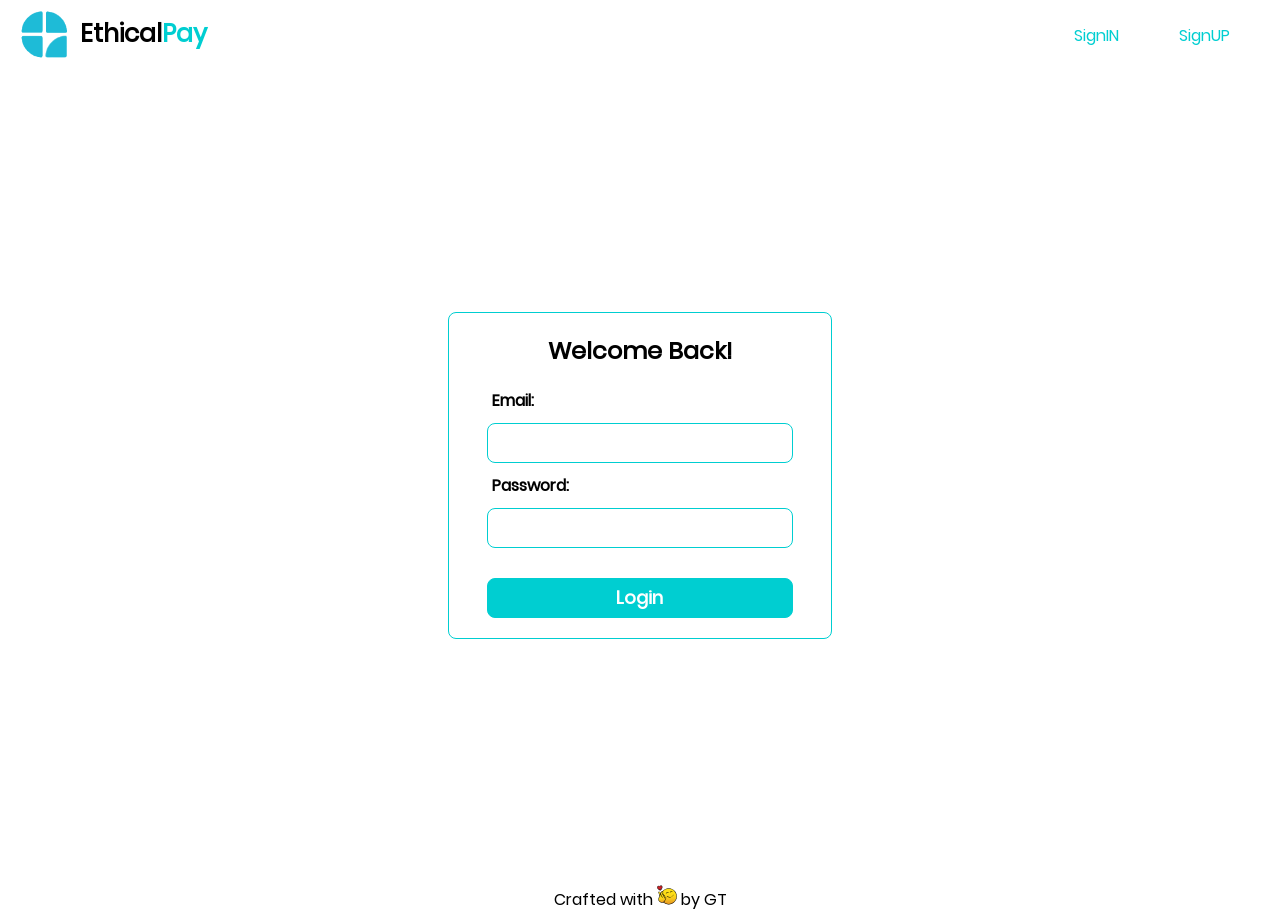
==== templates/index.html @ 8d3952cf "Updated with Min Efforts!" ====
<!DOCTYPE html>
<html lang="en">
<head>
    <meta charset="UTF-8">
    <meta name="viewport" content="width=device-width, initial-scale=1.0">
    <meta http-equiv="X-UA-Compatible" content="ie=edge">
    <title>EthicalPay</title>
    <link rel="stylesheet" href="/static/css/styles.css"> 
    <link rel="icon" href="/static/img/logo.png">
</head>
<body>
    <header>
        <nav>
            <div class="navbar">
                <div class="logo">
                    <img src="/static/img/logo.png" alt="logo">
                    <p>Ethical<span>Pay</span></p>
                </div>
                <div class="nav-links">
                    <div class="links">
                    <ul>
                        <li onclick="showI()">SignIN</li>
                        <li onclick="showII()">SignUP</li>
                        </ul>
                </div>
                </div>
                <span class="toggle-bar">☰</span>
                </div>
            </nav>
    </header>
    <main>
        <div class="accessContainer">
        <div class="signINContainer">
            <h2>Welcome Back!</h2>
            <form action="/userLogin" method="POST" name="loginForm" onsubmit="return validateI()">
                <label for="tb1">Email: </label><br>
                <input type="email" name="tb1" required><br>
                <label for="tb2">Password: </label><br>
                <input type="password" name="tb2" required><br>
                <input type="submit" name="submit" value="Login">
                </form>
            </div>
            <div class="signUPContainer">
                <h2>EthicalPay Registration Awaits!</h2>
            <form action="/userRegistration" method="POST" name="registrationForm" onsubmit="return validateII()">
                <label for="tb1">Name: </label><br>
                <input type="text" name="tb1" required><br>
                <label for="tb2">Email: </label><br>
                <input type="email" name="tb2" required><br>
                <label for="tb3">Create Password: </label><br>
                <input type="password" name="tb3" required><br>
                <input type="submit" name="submit" value="Register">
                </form>
                </div>
                </div>
        </main>
        <footer>
            <p>Crafted with <img src="/static/img/love emoji.svg"> by GT</p>
            </footer>
        <script>
            document.addEventListener("DOMContentLoaded", () => {
    const fadeElements = document.querySelectorAll("body *");

    const fadeInOnScroll = () => {
        fadeElements.forEach(element => {
            const rect = element.getBoundingClientRect();
            if (rect.top < window.innerHeight * 2.0) {
                element.style.opacity = 1;
                element.style.transform = "translateY(0)";
            }
        });
    };

    window.addEventListener("scroll", fadeInOnScroll);
    fadeInOnScroll(); 
});

            function validateI() {
            let email = document.loginForm.tb1.value.trim();
            let password = document.loginForm.tb2.value.trim();
            let passwordRegex = /^(?=.*[a-z])(?=.*[A-Z])(?=.*\d)(?=.*[@$!%*?&])[A-Za-z\d@$!%*?&]{8,12}$/;
            let emailRegex = /^[^\s@]+@[^\s@]+\.[^\s@]+$/;

            if (!emailRegex.test(email)) {
                alert("Enter a valid email address!");
                return false;
            }
            if (!passwordRegex.test(password)) {
                alert("Password must be 8-12 characters long, with at least 1 uppercase, 1 lowercase, 1 number, and 1 special character!");
                return false;
            }
            return true;
        }
        function validateII() {
            let name = document.registrationForm.tb1.value.trim();
            let email = document.registrationForm.tb2.value.trim();
            let password = document.registrationForm.tb3.value.trim();

            let nameRegex = /^[A-Za-z\s]{3,}$/; 
            let emailRegex = /^[^\s@]+@[^\s@]+\.[^\s@]+$/;
            let passwordRegex = /^(?=.*[a-z])(?=.*[A-Z])(?=.*\d)(?=.*[@$!%*?&])[A-Za-z\d@$!%*?&]{8,12}$/;

            if (!nameRegex.test(name)) {
                alert("Name must be at least 3 characters long and contain only letters and spaces!");
                return false;
            }
            if (!emailRegex.test(email)) {
                alert("Enter a valid email address!");
                return false;
            }
            if (!passwordRegex.test(password)) {
                alert("Password must be 8-12 characters long, with at least 1 uppercase, 1 lowercase, 1 number, and 1 special character!");
                return false;
            }
            return true;
        }
        function showI() {
            document.querySelector('.signINContainer').style.display = 'block';
            document.querySelector('.signUPContainer').style.display = 'none';
        }
        function showII() {
            document.querySelector('.signINContainer').style.display = 'none';
            document.querySelector('.signUPContainer').style.display = 'block';
        }
        let togglemenu = document.querySelector(".toggle-bar");
let navmenu = document.querySelector(".navbar .nav-links .links ul");

togglemenu.addEventListener("click", () => {
    navmenu.classList.toggle("showMenus");

    // Log all elements inside .showMenus
    console.log("Menu content:", navmenu.innerHTML);

    // Log all hyperlinks inside .showMenus
    let links = navmenu.querySelectorAll("a");
    console.log("Hyperlinks found:", links);

    links.forEach(link => console.log("Link:", link.href, "Text:", link.textContent));
});
document.addEventListener("click", (event) => {
    if (event.target.matches("li")) {
        console.log("Clicked:", event.target.textContent);
        if (event.target.textContent === "SignIN") showI();
        if (event.target.textContent === "SignUP") showII();
    }
});



    </script>
</body>
</html>
---- static/css/styles.css ----
@font-face {
    font-family: 'Myfam';
    src: url('/static/fonts/Poppins-Regular.woff');
}

@keyframes fadeUp {
    from {
        opacity: 0;
        transform: translateY(50px);
    }
    to {
        opacity: 1;
        transform: translateY(0);
    }
}


* {
    margin: 0;
    padding: 0;
    box-sizing: border-box;
    font-family: 'Myfam', Arial, sans-serif; 
}
body * {
    opacity: 0;
    transform: translateY(50px);
    transition: opacity 0.8s ease-out, transform 0.8s ease-out;
}
.navbar {
    display: flex;
    justify-content: space-between; 
    align-items: center; 
    padding: 10px 20px; 
    background-color: #fff;
    height: auto; 
    position: relative;
}

.navbar .logo {
    font-size: 30px; 
    display: flex;
}

.navbar .logo img{
    width: 50px;
    height: 50px;
}
.navbar .logo p{
    padding: 5px 10px;
    font-size: 25px;
    font-weight: bold;
}
.navbar .logo p span{
    color: #00CED1;
}
.navbar .nav-links .links ul {
    list-style-type: none;
    display: flex;
}

.navbar .nav-links .links ul li {
    text-align: center;
    padding: 0 20px;
    background-color: transparent;
    border-radius: 8px; 
    margin: 0px 10px;
    color: #00CED1; 
    transition: 1s ease-in-out;
    cursor: pointer;
}
.navbar .nav-links .links ul li:hover{
    background-color: #00CED1;
    color: #fff;
}

.navbar .nav-links a {
    text-decoration: none; 
    color: #333; 
}
.navbar .nav-links a:hover {
    color: #fff;
}


main .payment-container{
    width: 80%;
    margin: 30px 10%;
    display: flex;
    flex-wrap: wrap;
    gap: 10px;
}

.payment-container .merchantDiv{
    width: 35%;
    border: 1px solid #00CED1;
    border-radius: 8px;
    height: 80vh;
}
.merchantDiv .payingTo-container{
    padding: 5px 10px;
    background-color: #00CED1;
    border-top-left-radius: 8px;
    border-top-right-radius: 8px;
    color: #fff;
}

.payingTo-container select{
    background-color: #fff;
    color: #00CED1;
    height: 35px;
    border-radius: 8px;
    border: 1px solid transparent;
    outline: none;
    width: 98%;
    margin: 10px 1%;
}
.merchantDiv ul,p{
    list-style-type: none;
    padding: 5px 10px;
}
.merchantDiv li{
    padding: 7px 5px;
    cursor: pointer;
}
.merchantDiv ul li:hover{
    background-color: #00CED1;
    border-radius: 8px;
    color: #fff;
}
.paymentMode{
    border: 1px solid #00CED1;
    border-radius: 8px;
    width: 60%;
    height: 80vh;
}

.paymentMode .UPIDiv{
    display: none;
    width: 80%;
    margin:5% 10%;
}
.UPIDiv label{
    width: 60%;
    margin: 10px 20%;
    color: #000;
    font-weight: bold;
    font-size: 16px;

}
.UPIDiv form input[type="text"]{
    width: 60%;
    margin: 10px 20%;
    border: 1px solid #00CED1;
    color: #00CED1;
    height: 40px;
    border-radius: 8px;
}
.UPIDiv form #error-message{
    width: 60%;
    margin: 2px 20%;
}
.UPIDiv form input[type="submit"], input[type="reset"]{
    width: 60%;
    margin: 10px 20%;
    height: 40px;
    color: #fff;
    font-weight: bold;
    font-size: 16px;
    border: 1px solid #00CED1;
    border-radius: 8px;
    background-color: #00CED1;
    transition: 0.7s ease-in-out;
    cursor: pointer;
}
.UPIDiv form input[type="submit"]:hover{
    background-color: #289a9c;
}
.UPIDiv form input[type="reset"]:hover{
    background-color: #289a9c;
}
.UPIDiv h2{
    width: 60%;
    margin: 10px 20%;
}
.QRDiv{
    display: none;
    width: 60%;
    margin: 5% 20%;
}
.QRDiv img{
    width: 60%;
    margin: 5px 20%;
    height: auto;
}
.QRDiv p{
    text-align: center;
}
.debitcreditDiv{
    display: none;
    width: 80%;
    margin:5% 10%;
}
.debitcreditDiv h2{
    width: 80%;
    margin: 5px 10%;
}
.debitcreditDiv form{
    margin: 3% 0px;
}
.debitcreditDiv form input[type="text"]{
    width: 80%;
    margin: 10px 10%;
    height: 40px;
    border: 1px solid #00CED1;
    color: #00CED1;
    border-radius: 8px;
}
.debitcreditDiv form input[type="number"]{
    width: 80%;
    margin: 10px 10%;
    height: 40px;
    border: 1px solid #00CED1;
    color: #00CED1;
    border-radius: 8px;
}


.debitcreditDiv form label{
    width: 80%;
    margin: 10px 10%;

}
.debitcreditDiv form input[type="month"]{
    width: 80%;
    margin: 10px 10%;
    height: 40px;
    border: 1px solid #00CED1;
    color: #00CED1;
    border-radius: 8px;
}
.debitcreditDiv form input[type="submit"]{
    width: 80%;
    margin: 10px 10%;
    height: 40px;
    border: 1px solid #00CED1;
    background-color: #00CED1;
    color: #fff;
    font-size: 16px;
    font-weight: bold;
    border-radius: 8px;
    transition: 0.9s ease-in-out;
    cursor: pointer;
}
.debitcreditDiv form input[type="submit"]:hover{
    background-color: #149ea0;
}
main .accessContainer{
    width: 100%;
    height: 90vh;
    justify-content: center;
    align-items: center;
    display: flex;
}
main .accessContainer .signINContainer{
    width: 30%;
    margin: 10px 35%;
    border: 1px solid #00CED1;
    border-radius: 8px;
}
main .accessContainer .signUPContainer{
    width: 30%;
    margin: 10px 35%;
    border: 1px solid #00CED1;
    border-radius: 8px;
    display: none;
}
main .accessContainer .signINContainer input[type="email"], input[type="password"]{
    width: 80%;
    margin: 10px 10%;
    height: 40px;
    color: #00CED1;
    border-radius: 8px;
    border: 1px solid #00CED1;
    outline: none;
    padding: 0px 5px;
    font-size: 16px;
}
main .accessContainer .signINContainer input[type="submit"]{
    width: 80%;
    margin: 20px 10%;
    height: 40px;
    border-radius: 8px;
    border: 1px solid #00CED1;
    background-color: #00CED1;
    outline: none;
    padding: 0px 5px;
    transition: 1s ease-in-out;
    color: #fff;
    font-size: 18px;
    font-weight: bold;

}

main .accessContainer .signUPContainer input[type="text"],input[type="email"], input[type="password"]{
    width: 80%;
    margin: 10px 10%;
    height: 40px;
    color: #00CED1;
    border-radius: 8px;
    border: 1px solid #00CED1;
    outline: none;
    padding: 0px 5px;
    font-size: 16px;
}
main .accessContainer .signUPContainer input[type="submit"]{
    width: 80%;
    margin: 20px 10%;
    height: 40px;
    border-radius: 8px;
    border: 1px solid #00CED1;
    background-color: #34e9ec;
    outline: none;
    padding: 0px 5px;
    transition: 1s ease-in-out;
    color: #fff;
    font-size: 18px;
    font-weight: bold;
}
main .accessContainer .signINContainer input[type="submit"]:hover{
    background-color: #00CED1;
}
main .accessContainer .signUPContainer input[type="submit"]:hover{
    background-color: #00CED1;
}
main .accessContainer .signINContainer label{
    width: 80%;
    margin: 10px 10%;
    height: 40px;
    font-weight: bold;
    border-radius: 8px;
    font-size: 16px;
    padding: 0px 5px;
}
main .accessContainer .signUPContainer label{
    width: 80%;
    margin: 10px 10%;
    height: 40px;
    font-weight: bold;
    border-radius: 8px;
    font-size: 16px;
    padding: 0px 5px;
}
main .accessContainer .signINContainer h2{
    padding: 20px 0px;
    text-align: center;
}
main .accessContainer .signUPContainer h2{
    padding: 20px 0px;
    text-align: center;
} 
main .homeContainer{
    width: 80%;
    margin: 5% 10%;
}
.homeContainer .imgContainer{
    width: 100%;
    display: flex;
    flex-wrap: wrap;
}
.imgContainer .homeIMG{
    width: 40%;
}
.imgContainer .homeIMG img{
    width: 90%;
    margin: 10px 5%;  
}
.imgContainer .homeDESC{
    width: 60%;
    text-align: justify;
}
.imgContainer .homeDESC p{
    padding: 10px 10px;
    text-align: justify;
}
.imgContainer .homeDESC h2{
    font-size: 40px;
    padding-top: 10%;
    padding-left: 10px;
    padding-right: 10px;
}
.imgContainer .homeDESC button{
    width: 150px;
    height: 40px;
    border: 1px solid #00CED1;
    color: #00CED1;
    border-top-left-radius: 8px;
    border-bottom-right-radius: 8px;
    font-size: 16px;
    background-color: transparent;
    transition: 0.8s ease-in-out;
    margin: 15px 10px;
    cursor: pointer;
}
.imgContainer .homeDESC button:hover{
    background-color: #00CED1;
    color: #fff;
}
main .apiContainer{
    width: 80%;
    margin: 5% 10%;
}
.apiContainer .apiGenerationContainer{
    width: 80%;
    margin: 5% 10%;
}
.apiGenerationContainer form input[type="text"],select{
    width: 80%;
    margin: 10px 10%;
    height: 40px;
    color: #00CED1;
    background-color: transparent;
    border-radius: 8px;
    border: 1px solid #00CED1;
    outline: none;
    padding: 0px 5px;
    font-size: 16px;
}
.apiGenerationContainer h2{
    width: 80%;
    margin: 10px 10%;
}
.apiGenerationContainer form label{
    width: 80%;
    margin: 10px 10%;
    padding: 0px 5px;
    font-size: 16px;
    font-weight: bold;
}
.apiGenerationContainer form button{
    width: 80%;
    margin: 20px 10%;
    height: 40px;
    color: #00CED1;
    background-color: transparent;
    border-radius: 8px;
    border: 1px solid #00CED1;
    outline: none;
    padding: 0px 5px;
    font-size: 16px;
    transition: 0.8s all;
    cursor: pointer;
}
.apiGenerationContainer button:hover{
    color: #fff;
    background-color: #00CED1;
}
.apiContainer button{
    width: 40%;
    margin: 20px 30%;
    height: 40px;
    color: #00CED1;
    background-color: transparent;
    border-radius: 8px;
    border: 1px solid #00CED1;
    outline: none;
    padding: 0px 5px;
    font-size: 16px;
    transition: 0.8s all;
    cursor: pointer;
}
.apiContainer button:hover{
    color: #fff;
    background-color: #00CED1;
}
.apikeysInfo {
    width: 80%;
    margin: 10px 10%;
    display: block;
}
#closebtn{
    width: 60%;
    margin: 10px 20%;
    background-color: #00CED1;
}
.apikeysInfo h2,h4{
    width: 80%;
    margin: 10px 10%;
}
.apikeysInfo table{
    overflow: scroll;
    width: 80%;
    margin: 10px 10%;
    border: 1px solid #34e9ec;
    border: 8px;
}
.apikeysInfo table tr th{
    background-color: #00CED1;
    color:#fff;
}
.apikeysInfo table td{
    color: #34e9ec;
    padding: 10px 10px;
}
.apiGenerationContainer form input[type="submit"]{
    width: 80%;
    margin: 10px 10%;
    height: 40px;
    color: #fff;
    background-color: #34e9ec;
    border-radius: 8px;
    border: 1px solid #00CED1;
    outline: none;
    padding: 0px 5px;
    font-size: 16px;
    cursor: pointer;
    transition: 0.8s ease-in-out;
}
.apiGenerationContainer form input[type="submit"]:hover{
    background-color: #00CED1;
}
main .transactionsContainer{
    width: 80%;
    margin: 10px 10%;
}
main .transactionsContainer p{
    text-align: justify;
    padding: 3% 0px;
}
main .transactionsContainer h3{
    margin: 3% 0px;
    border: 1px solid #00CED1;
    background-color: #00CED1;
    color: #fff;
    padding: 5px 5px;
}
main .transactionsContainer .transactionsDIV{
    width: 80%;
    margin: 10px 10%;
    display: none;
}
.transactionsDIV table{
    width: 100%;
}
.transactionsDIV table th{
    background-color: #00CED1;
}
.transactionsDIV table td{
    color: #00CED1;
    text-align: center;
}

.toggle-bar{
    margin: 10px 10px;
    color: #00CED1;
    font-weight: bolder;
    display: none;
}
footer p{
    text-align: center;
}
footer p img{
    width: 20px;
    height: 20px;
}
#openbtn{
    bottom: 0;
    right: 0;
    position: fixed;
}
.note{
    display: none;
}
@media only screen and (max-width: 768px) {
    
    .navbar {
        flex-direction: row; 
        align-items: flex-start;
    }
    .navbar .nav-links .links ul {
        flex-direction: column; 
        width: 100%; 
        display: none;
    }
    .navbar .nav-links .links{
        text-align: center;
        align-items: center;
        justify-content: center;
    }
    .navbar .nav-links .links ul li {
        border: none;
        border-radius: 0px;
        padding: 5px 0; 
        margin: 2px 0px;
        width: 100%; 
        border-radius: 8px;
        text-align: center;
    }
    .toggle-bar{
        display: flex;
        cursor: pointer;
        width: 10px;
    }
    .showMenus {
        display: flex;
        flex-direction: column;
        align-items: center;
        justify-content: center;
        position: relative;
        width: 100%;
        top: 30px;
        cursor: pointer;
        text-align: center; 
        gap: 5px;
        float: right;
        height: auto;
        padding: 0px;  
        cursor: pointer;
        z-index: 5;
    }
    .navbar .nav-links .links ul.showMenus {
        display: flex;
        opacity: 1;
        width: 100%;
    }
    main .payment-container{
        flex-direction: column;
    }
    .payment-container .merchantDiv{
        width: 50%;
        margin: 10px 25%;
    }
    .payment-container .paymentMode{
        width: 50%;
        margin: 10px 25%;
    }
    .apikeysInfo{
        display: none;
    }
    .note{
        display: block;
    }
    .homeContainer .imgContainer .homeIMG{
        width: 100%;
    } 
    .homeContainer .imgContainer .homeDESC{
        width: 100%;
    }
    .homeContainer .imgContainer .homeIMG img{
        width: 100%;
    }
    .homeContainer .imgContainer{
        flex-direction: column;
    }
}
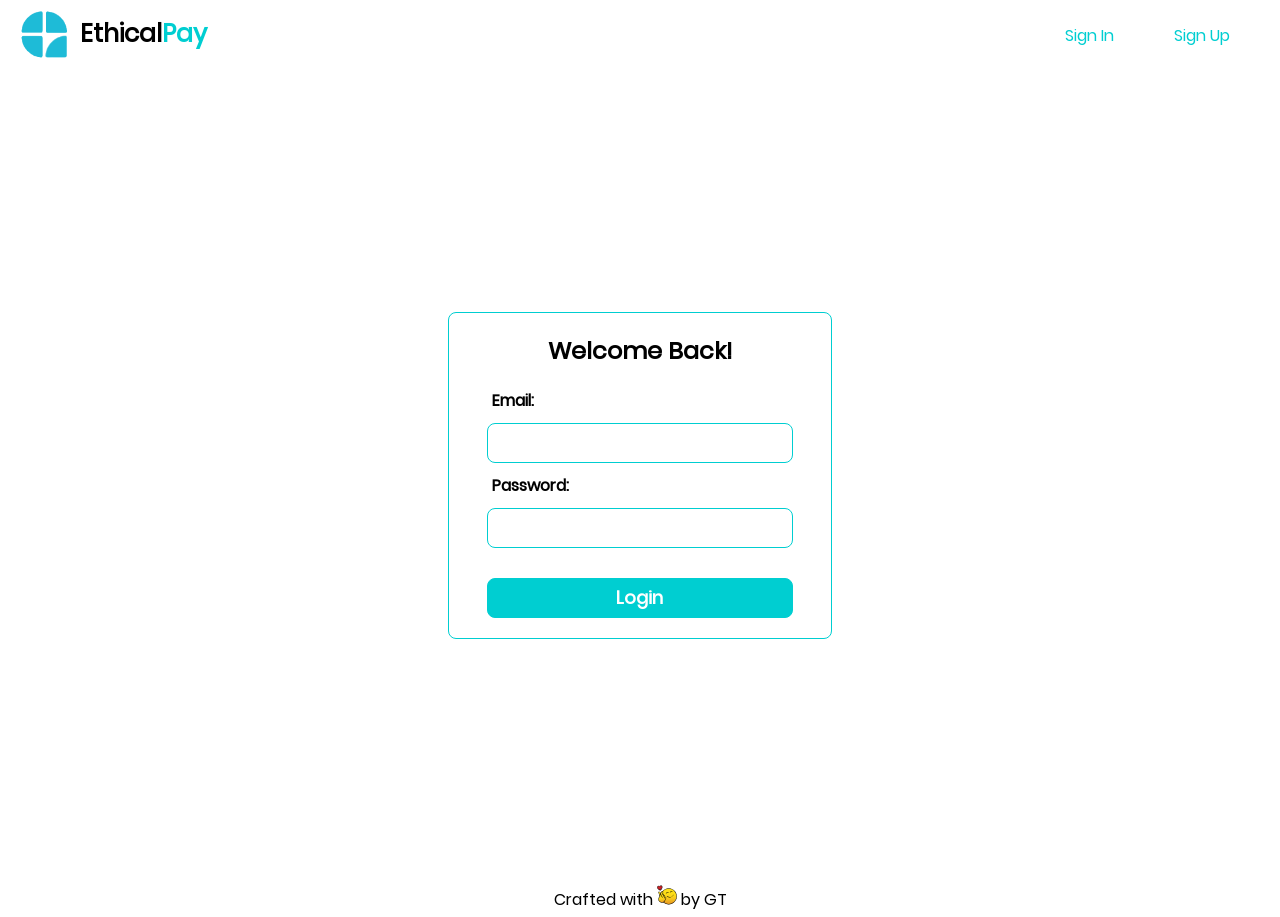
==== commit 25bcb8b1: "Commit Successfull." ====
--- a/templates/index.html
+++ b/templates/index.html
@@ -19,8 +19,8 @@
                 <div class="nav-links">
                     <div class="links">
                     <ul>
-                        <li onclick="showI()">SignIN</li>
-                        <li onclick="showII()">SignUP</li>
+                        <li onclick="showI()">Sign In</li>
+                        <li onclick="showII()">Sign Up</li>
                         </ul>
                 </div>
                 </div>
--- a/static/css/styles.css
+++ b/static/css/styles.css
@@ -651,4 +651,12 @@
     .homeContainer .imgContainer{
         flex-direction: column;
     }
-}
+    main .accessContainer .signINContainer{
+        width: 60%;
+        margin: 40px 20%;
+    }
+    main .accessContainer .signUPContainer{
+        width: 60%;
+        margin: 40px 20%;
+    }
+}
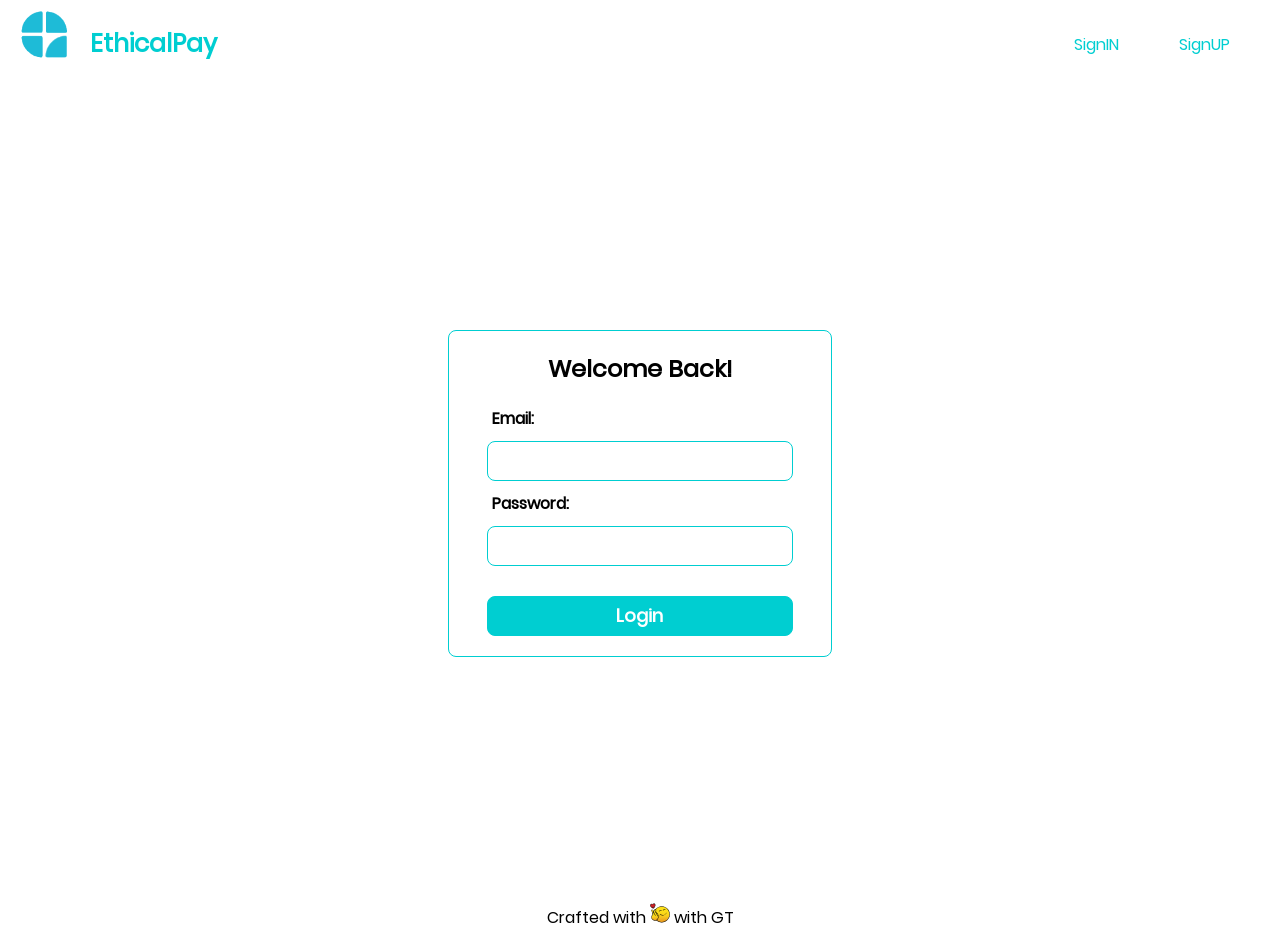
==== commit e6b7d85e: "Update index.html" ====
--- a/templates/index.html
+++ b/templates/index.html
@@ -14,20 +14,27 @@
             <div class="navbar">
                 <div class="logo">
                     <img src="/static/img/logo.png" alt="logo">
-                    <p>Ethical<span>Pay</span></p>
+                    <p class="toggle-bar">Ethical<span>Pay</span></p>
                 </div>
                 <div class="nav-links">
                     <div class="links">
                     <ul>
-                        <li onclick="showI()">Sign In</li>
-                        <li onclick="showII()">Sign Up</li>
+                        <li onclick="showI()">SignIN</li>
+                        <li onclick="showII()">SignUP</li>
                         </ul>
                 </div>
                 </div>
-                <span class="toggle-bar">☰</span>
                 </div>
             </nav>
     </header>
+    <div class="nav2">
+        <div class="links2">
+        <ul>
+            <li onclick="showI()">SignIN</li>
+            <li onclick="showII()">SignUP</li>
+            </ul>
+    </div>
+    </div>
     <main>
         <div class="accessContainer">
         <div class="signINContainer">
@@ -55,7 +62,7 @@
                 </div>
         </main>
         <footer>
-            <p>Crafted with <img src="/static/img/love emoji.svg"> by GT</p>
+            <p>Crafted with <img src="/static/img/love emoji.svg"> with GT</p>
             </footer>
         <script>
             document.addEventListener("DOMContentLoaded", () => {
@@ -123,20 +130,29 @@
             document.querySelector('.signUPContainer').style.display = 'block';
         }
         let togglemenu = document.querySelector(".toggle-bar");
+        togglemenu.style.display="block";
 let navmenu = document.querySelector(".navbar .nav-links .links ul");
+let mediaQuery = window.matchMedia("(min-width: 768px)");
 
-togglemenu.addEventListener("click", () => {
-    navmenu.classList.toggle("showMenus");
+function handleScreenSizeChange(e) {
+    if (e.matches) {
+        console.log("Size is greater than 768 pixels, toggle bar is deactivated");
+        togglemenu.classList.remove("active");
+        document.querySelector(".nav2").style.display="none";
+    } else {
+        togglemenu.addEventListener("click", () => {
+            togglemenu.classList.toggle("active");
 
-    // Log all elements inside .showMenus
-    console.log("Menu content:", navmenu.innerHTML);
-
-    // Log all hyperlinks inside .showMenus
-    let links = navmenu.querySelectorAll("a");
-    console.log("Hyperlinks found:", links);
-
-    links.forEach(link => console.log("Link:", link.href, "Text:", link.textContent));
-});
+            if (togglemenu.classList.contains("active")) {
+                document.querySelector(".nav2").style.display = "flex";
+            } else {
+                document.querySelector(".nav2").style.display = "none";
+            }
+        });
+    }
+}
+handleScreenSizeChange(mediaQuery);
+mediaQuery.addEventListener("change", handleScreenSizeChange);
 document.addEventListener("click", (event) => {
     if (event.target.matches("li")) {
         console.log("Clicked:", event.target.textContent);
@@ -144,9 +160,6 @@
         if (event.target.textContent === "SignUP") showII();
     }
 });
-
-
-
     </script>
 </body>
-</html>+</html>
--- a/static/css/styles.css
+++ b/static/css/styles.css
@@ -57,7 +57,31 @@
     list-style-type: none;
     display: flex;
 }
-
+.nav2{
+    width: 100%;
+    background-color: #00CED1;
+    border-bottom-left-radius: 8px;
+    border-bottom-right-radius: 8px;
+    display: none;
+}
+.links2{
+    width: 60%;
+    margin: 5px 20%;
+    text-align: center;
+}
+.links2 ul li{
+    padding: 5px 0px;
+    color: #fff;
+    text-decoration: none;
+    list-style-type: none;
+    transition: 0.9s ease-in-out;
+    border-radius: 8px;
+    cursor: pointer;
+}
+.links2 ul li:hover{
+    color: #fff;
+    border-bottom: 1px solid #fff;
+}
 .navbar .nav-links .links ul li {
     text-align: center;
     padding: 0 20px;
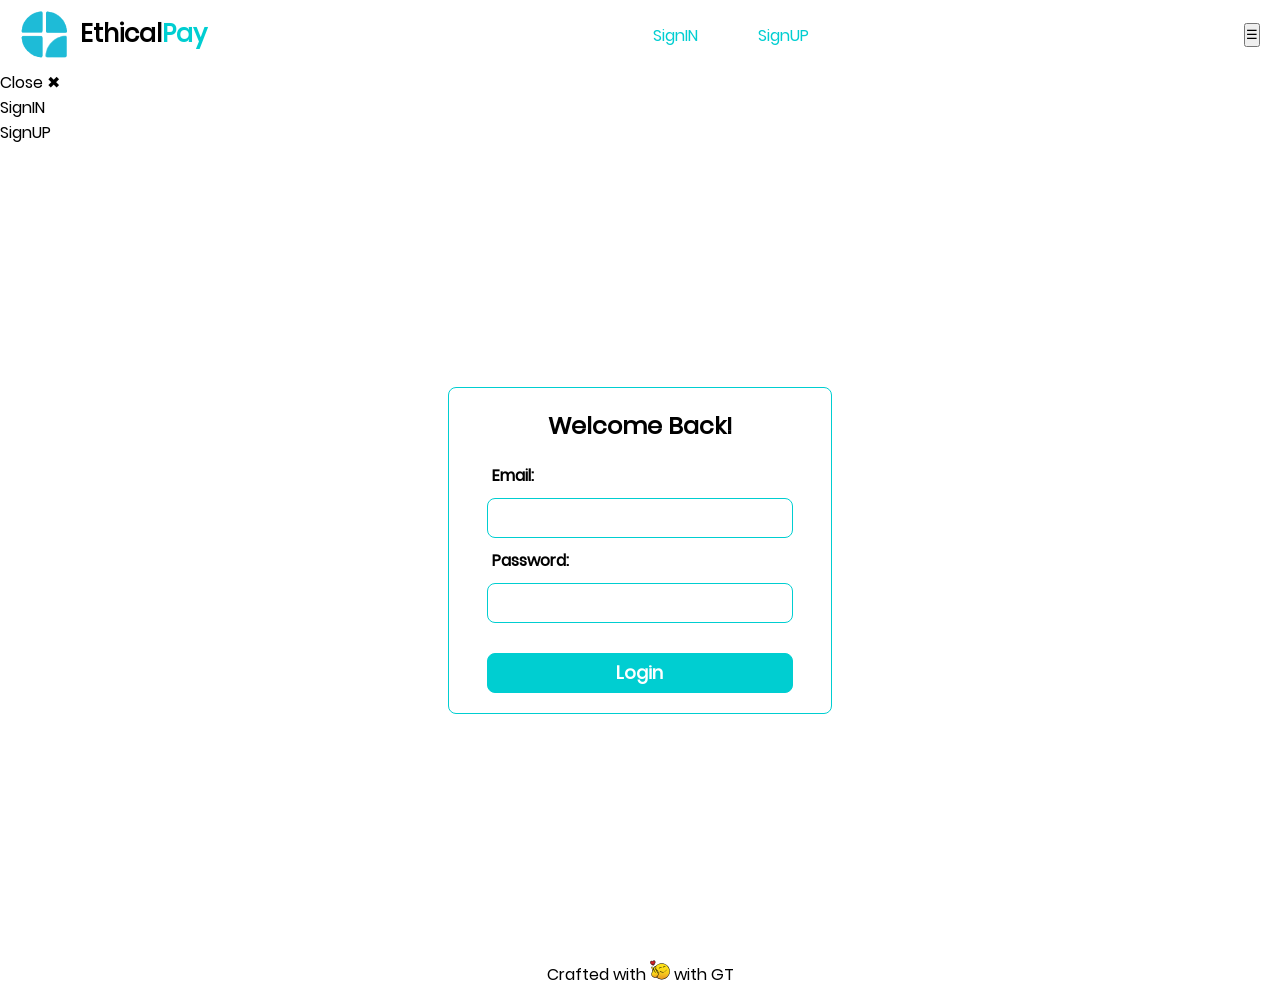
==== commit a4188383: "Update index.html" ====
--- a/templates/index.html
+++ b/templates/index.html
@@ -14,7 +14,7 @@
             <div class="navbar">
                 <div class="logo">
                     <img src="/static/img/logo.png" alt="logo">
-                    <p class="toggle-bar">Ethical<span>Pay</span></p>
+                    <p>Ethical<span>Pay</span></p>
                 </div>
                 <div class="nav-links">
                     <div class="links">
@@ -24,16 +24,16 @@
                         </ul>
                 </div>
                 </div>
+                <button class="menu-toggle" onclick="toggleSidebar()">☰</button>
                 </div>
             </nav>
     </header>
-    <div class="nav2">
-        <div class="links2">
+    <div class="sidebar" id="sidebar">
         <ul>
+            <li onclick="toggleSidebar()">Close ✖</li>
             <li onclick="showI()">SignIN</li>
             <li onclick="showII()">SignUP</li>
-            </ul>
-    </div>
+        </ul>
     </div>
     <main>
         <div class="accessContainer">
@@ -129,37 +129,9 @@
             document.querySelector('.signINContainer').style.display = 'none';
             document.querySelector('.signUPContainer').style.display = 'block';
         }
-        let togglemenu = document.querySelector(".toggle-bar");
-        togglemenu.style.display="block";
-let navmenu = document.querySelector(".navbar .nav-links .links ul");
-let mediaQuery = window.matchMedia("(min-width: 768px)");
-
-function handleScreenSizeChange(e) {
-    if (e.matches) {
-        console.log("Size is greater than 768 pixels, toggle bar is deactivated");
-        togglemenu.classList.remove("active");
-        document.querySelector(".nav2").style.display="none";
-    } else {
-        togglemenu.addEventListener("click", () => {
-            togglemenu.classList.toggle("active");
-
-            if (togglemenu.classList.contains("active")) {
-                document.querySelector(".nav2").style.display = "flex";
-            } else {
-                document.querySelector(".nav2").style.display = "none";
-            }
-        });
-    }
-}
-handleScreenSizeChange(mediaQuery);
-mediaQuery.addEventListener("change", handleScreenSizeChange);
-document.addEventListener("click", (event) => {
-    if (event.target.matches("li")) {
-        console.log("Clicked:", event.target.textContent);
-        if (event.target.textContent === "SignIN") showI();
-        if (event.target.textContent === "SignUP") showII();
-    }
-});
+        function toggleSidebar() {
+            document.getElementById("sidebar").classList.toggle("show");
+        }
     </script>
 </body>
 </html>
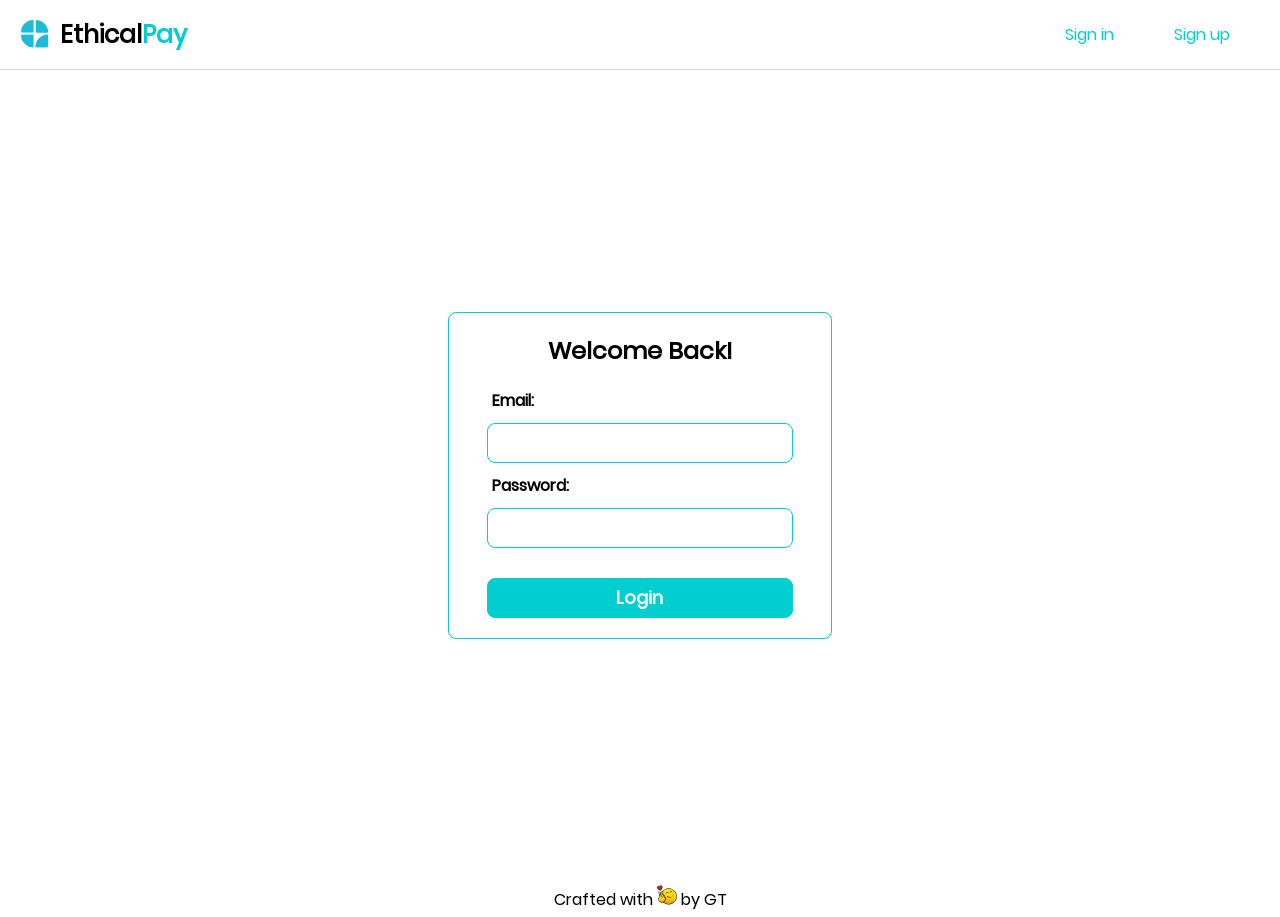
==== commit e09f9822: "EthicalPay updations successfull." ====
--- a/templates/index.html
+++ b/templates/index.html
@@ -19,8 +19,8 @@
                 <div class="nav-links">
                     <div class="links">
                     <ul>
-                        <li onclick="showI()">SignIN</li>
-                        <li onclick="showII()">SignUP</li>
+                        <li onclick="showI()">Sign in</li>
+                        <li onclick="showII()">Sign up</li>
                         </ul>
                 </div>
                 </div>
@@ -30,9 +30,9 @@
     </header>
     <div class="sidebar" id="sidebar">
         <ul>
-            <li onclick="toggleSidebar()">Close ✖</li>
-            <li onclick="showI()">SignIN</li>
-            <li onclick="showII()">SignUP</li>
+            <li onclick="showI()">Sign in</li>
+            <li onclick="showII()">Sign up</li>
+            <li onclick="toggleSidebar()" id="closetogglebtn"><img src="/static/img/close.svg"></li>
         </ul>
     </div>
     <main>
@@ -62,7 +62,7 @@
                 </div>
         </main>
         <footer>
-            <p>Crafted with <img src="/static/img/love emoji.svg"> with GT</p>
+            <p>Crafted with <img src="/static/img/love emoji.svg"> by GT</p>
             </footer>
         <script>
             document.addEventListener("DOMContentLoaded", () => {
--- a/static/css/styles.css
+++ b/static/css/styles.css
@@ -32,8 +32,8 @@
     align-items: center; 
     padding: 10px 20px; 
     background-color: #fff;
-    height: auto; 
-    position: relative;
+    height: 70px; 
+    border-bottom: 1px solid #e0dcdc;
 }
 
 .navbar .logo {
@@ -42,13 +42,15 @@
 }
 
 .navbar .logo img{
-    width: 50px;
-    height: 50px;
+    width: 30px;
+    height: 30px;
+    margin: 15px 0px;
 }
 .navbar .logo p{
-    padding: 5px 10px;
+    padding: 12px 10px;
     font-size: 25px;
     font-weight: bold;
+    user-select: none;
 }
 .navbar .logo p span{
     color: #00CED1;
@@ -57,30 +59,57 @@
     list-style-type: none;
     display: flex;
 }
-.nav2{
-    width: 100%;
-    background-color: #00CED1;
-    border-bottom-left-radius: 8px;
-    border-bottom-right-radius: 8px;
+.sidebar {
+    position: fixed;
+    top: 0;
+    right: -250px;
+    width: 250px;
+    height: 100%;
+    z-index: 1000;
+    background-color: #00CED1;
+    border-top-left-radius: 12px;
+    border-bottom-left-radius: 12px;
+    padding-top: 20px;
+    transition: 0.3s;
+}
+.sidebar ul {
+    padding: 0;
+    margin: 0;
+    list-style: none;
+    padding-left: 20px;
+}
+.sidebar ul li {
+    color: #fff;
+    padding: 10px 0;
+    cursor: pointer;
+    width: 80%;
+    margin: 2px 10%;
+    border-radius: 8px;
+    transition: 0.8s ease-in-out;
+}
+.sidebar ul a{
+    text-decoration: none;
+}
+.sidebar ul li:hover{
+    border-bottom: 1px solid #fff;
+}
+.sidebar.show {
+    right: 0;
+}
+.menu-toggle {
+    margin-top: 12px;
+    color: #00CED1;
     display: none;
-}
-.links2{
-    width: 60%;
-    margin: 5px 20%;
+    background: none;
+    border: none;
+    font-size: 24px;
+    cursor: pointer;
+    float: right;
+    cursor: pointer;
+}
+#closetogglebtn{
     text-align: center;
-}
-.links2 ul li{
-    padding: 5px 0px;
-    color: #fff;
-    text-decoration: none;
-    list-style-type: none;
-    transition: 0.9s ease-in-out;
-    border-radius: 8px;
-    cursor: pointer;
-}
-.links2 ul li:hover{
-    color: #fff;
-    border-bottom: 1px solid #fff;
+    margin-top: 20px;
 }
 .navbar .nav-links .links ul li {
     text-align: center;
@@ -573,7 +602,7 @@
     text-align: center;
 }
 
-.toggle-bar{
+.toggle-bar, .toggle-bar active{
     margin: 10px 10px;
     color: #00CED1;
     font-weight: bolder;
@@ -619,33 +648,31 @@
         border-radius: 8px;
         text-align: center;
     }
-    .toggle-bar{
-        display: flex;
-        cursor: pointer;
-        width: 10px;
-    }
-    .showMenus {
+    .menu-toggle {
+        display: block;
+    }
+    /*.showMenus {
         display: flex;
         flex-direction: column;
-        align-items: center;
+        align-items: left;
         justify-content: center;
-        position: relative;
-        width: 100%;
-        top: 30px;
+        align-content: flex-start;
+        position: static;
+        width: 100px;
+        margin-top: 40px;
         cursor: pointer;
         text-align: center; 
         gap: 5px;
-        float: right;
+        background-color: #333;
         height: auto;
-        padding: 0px;  
+        padding: 4px 150px;  
         cursor: pointer;
-        z-index: 5;
     }
     .navbar .nav-links .links ul.showMenus {
         display: flex;
         opacity: 1;
         width: 100%;
-    }
+    }*/
     main .payment-container{
         flex-direction: column;
     }
@@ -676,11 +703,11 @@
         flex-direction: column;
     }
     main .accessContainer .signINContainer{
-        width: 60%;
-        margin: 40px 20%;
+        width: 80%;
+        margin: 10px 10%;
     }
     main .accessContainer .signUPContainer{
-        width: 60%;
-        margin: 40px 20%;
-    }
-}
+        width: 80%;
+        margin: 10px 10%;
+    }
+}
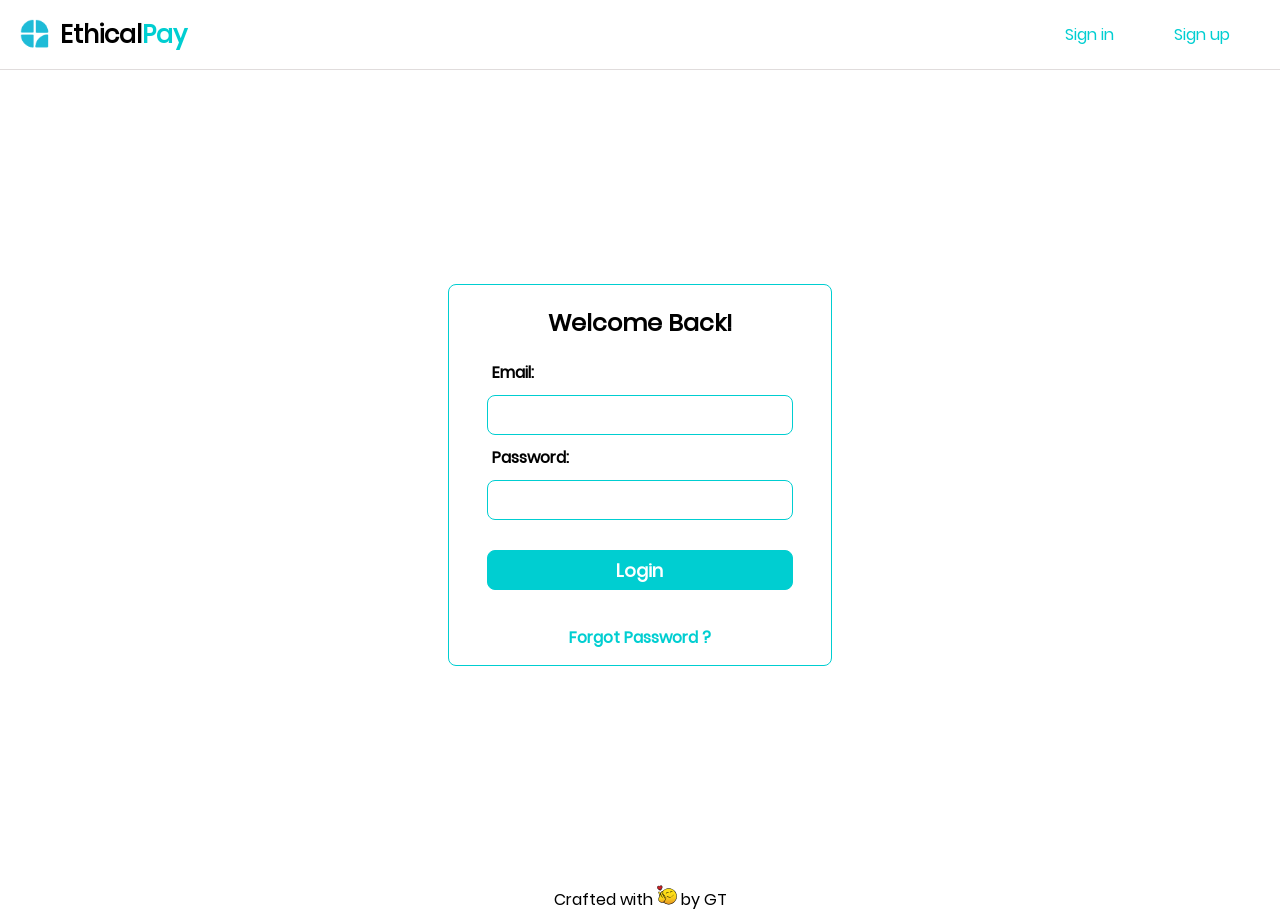
==== commit 4cfedea7: "EthicalPay is ready to Rock!" ====
--- a/templates/index.html
+++ b/templates/index.html
@@ -45,11 +45,13 @@
                 <label for="tb2">Password: </label><br>
                 <input type="password" name="tb2" required><br>
                 <input type="submit" name="submit" value="Login">
+                <br>
+                <a href="/resetI"><p>Forgot Password ?</p></a>
                 </form>
             </div>
             <div class="signUPContainer">
                 <h2>EthicalPay Registration Awaits!</h2>
-            <form action="/userRegistration" method="POST" name="registrationForm" onsubmit="return validateII()">
+            <form action="/otpVerify" method="POST" name="registrationForm" onsubmit="return validateII()">
                 <label for="tb1">Name: </label><br>
                 <input type="text" name="tb1" required><br>
                 <label for="tb2">Email: </label><br>
@@ -82,7 +84,7 @@
     fadeInOnScroll(); 
 });
 
-            function validateI() {
+         function validateI() {
             let email = document.loginForm.tb1.value.trim();
             let password = document.loginForm.tb2.value.trim();
             let passwordRegex = /^(?=.*[a-z])(?=.*[A-Z])(?=.*\d)(?=.*[@$!%*?&])[A-Za-z\d@$!%*?&]{8,12}$/;
--- a/static/css/styles.css
+++ b/static/css/styles.css
@@ -241,8 +241,8 @@
     margin: 5% 20%;
 }
 .QRDiv img{
-    width: 60%;
-    margin: 5px 20%;
+    width: 70%;
+    margin: 5px 15%;
     height: auto;
 }
 .QRDiv p{
@@ -320,6 +320,16 @@
     border: 1px solid #00CED1;
     border-radius: 8px;
 }
+.signINContainer a p {
+    text-align: center;
+    color: #00CED1;
+    padding: 15px;
+    font-weight: bold;
+}
+.signINContainer a {
+    text-decoration: none;
+}
+
 main .accessContainer .signUPContainer{
     width: 30%;
     margin: 10px 35%;
@@ -327,6 +337,30 @@
     border-radius: 8px;
     display: none;
 }
+main .accessContainer .OTPValidationContainer{
+    width: 30%;
+    margin: 10px 35%;
+    border: 1px solid #00CED1;
+    border-radius: 8px;
+}
+.OTPValidationContainer h2 {
+    text-align: center;
+    padding: 10px 0px;
+}
+.OTPValidationContainer input[type="text"]{
+    width: 80%;
+    margin: 10px 10%;
+    height: 40px;
+    color: #00CED1;
+    border-radius: 8px;
+    border: 1px solid #00CED1;
+    outline: none;
+    padding: 0px 5px;
+    font-size: 16px;
+}
+input[type="text"]::-webkit-input-placeholder {
+    color: #00CED1;
+}
 main .accessContainer .signINContainer input[type="email"], input[type="password"]{
     width: 80%;
     margin: 10px 10%;
@@ -365,6 +399,20 @@
     padding: 0px 5px;
     font-size: 16px;
 }
+.OTPValidationContainer input[type="submit"] {
+    width: 80%;
+    margin: 20px 10%;
+    height: 40px;
+    border-radius: 8px;
+    border: 1px solid #00CED1;
+    background-color: #34e9ec;
+    outline: none;
+    padding: 0px 5px;
+    transition: 1s ease-in-out;
+    color: #fff;
+    font-size: 18px;
+    font-weight: bold;
+}
 main .accessContainer .signUPContainer input[type="submit"]{
     width: 80%;
     margin: 20px 10%;
@@ -384,6 +432,18 @@
 }
 main .accessContainer .signUPContainer input[type="submit"]:hover{
     background-color: #00CED1;
+}
+.OTPValidationContainer input[type="submit"]:hover {
+    background-color: #00CED1;
+}
+.OTPValidationContainer label{
+    width: 80%;
+    margin: 10px 10%;
+    height: 40px;
+    font-weight: bold;
+    border-radius: 8px;
+    font-size: 16px;
+    padding: 0px 5px;
 }
 main .accessContainer .signINContainer label{
     width: 80%;
@@ -710,4 +770,10 @@
         width: 80%;
         margin: 10px 10%;
     }
-}
+    main .accessContainer .OTPValidationContainer{
+        width: 80%;
+        margin: 10px 10%;
+        border: 1px solid #00CED1;
+        border-radius: 8px;
+    }
+}
